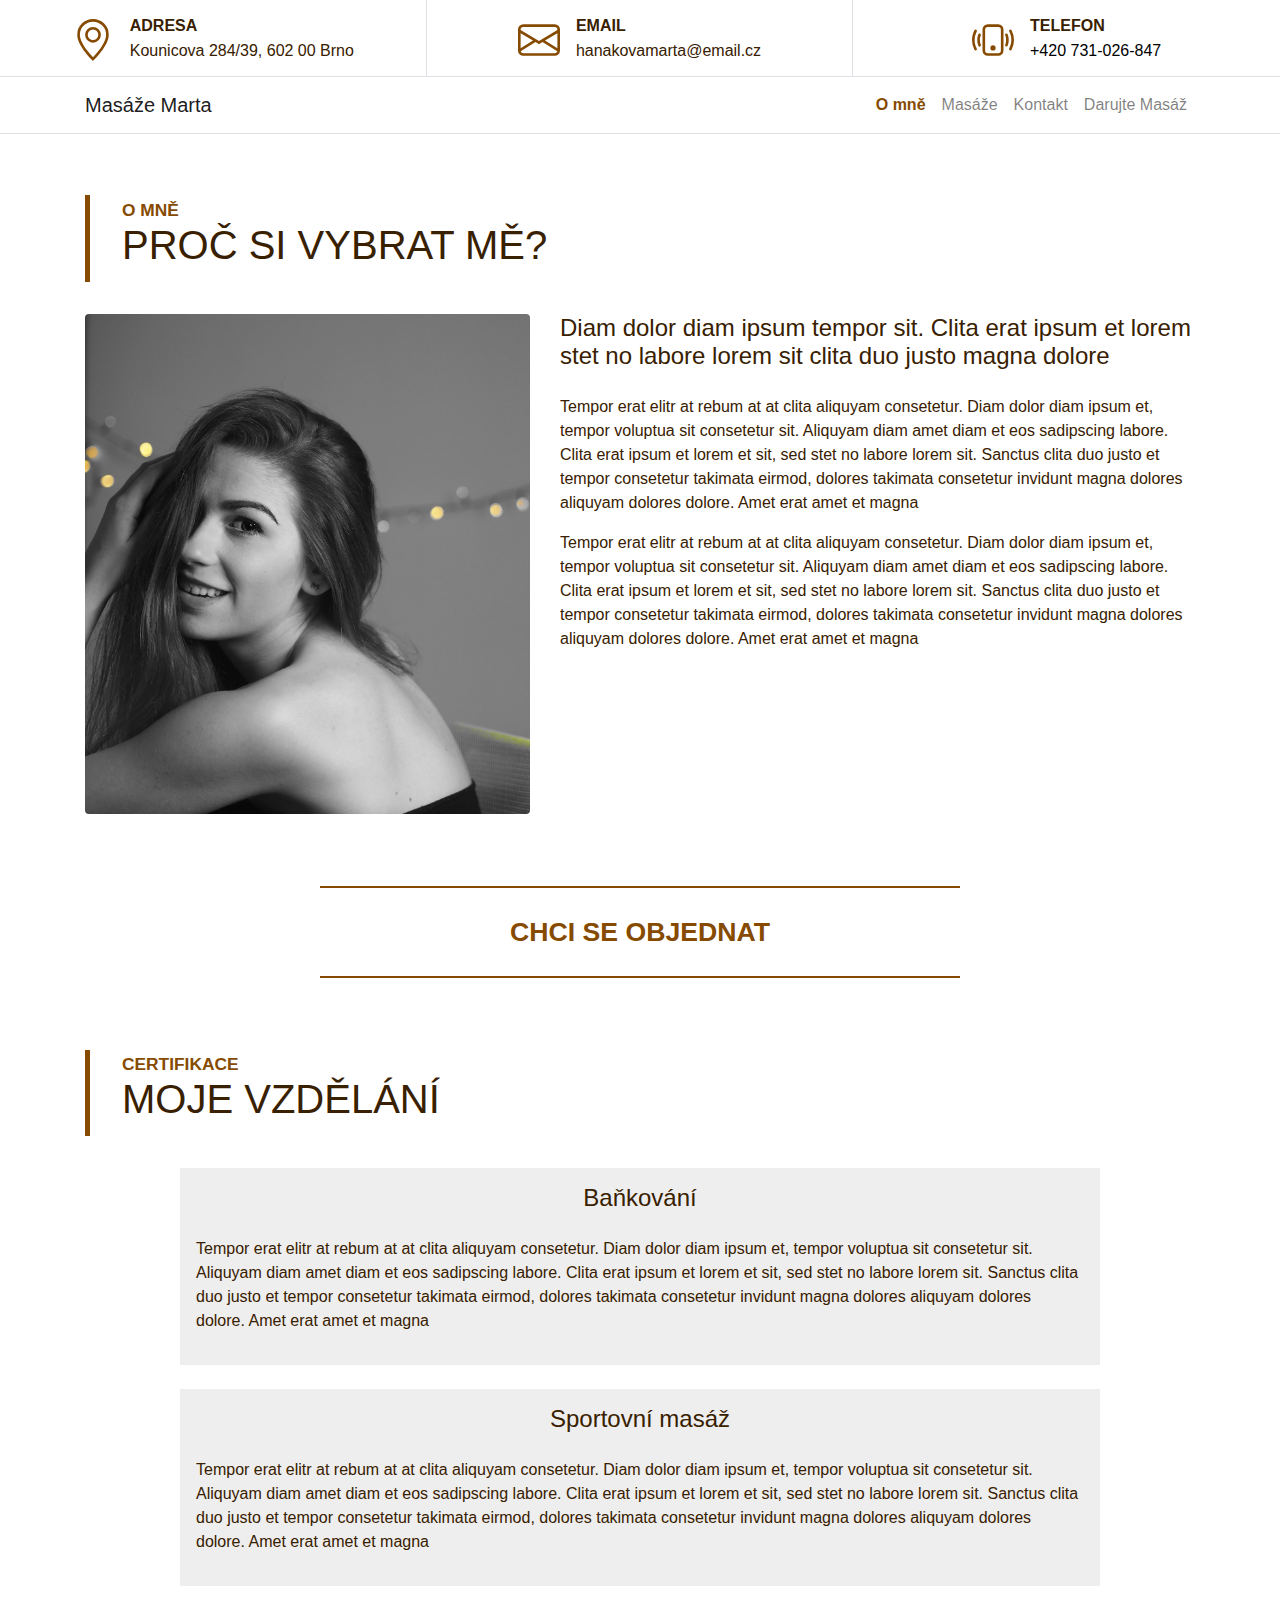
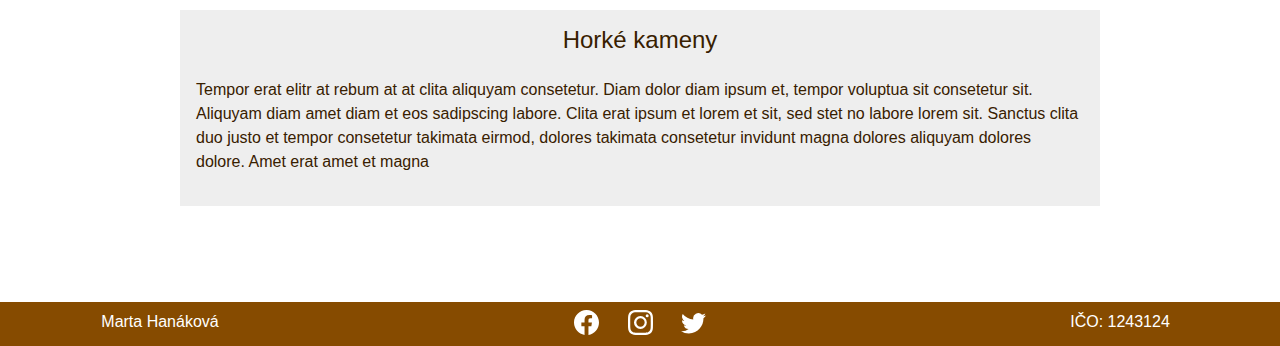
==== about.html @ 3f9da898 "init" ====
<!DOCTYPE html>
<html lang="en">


<head>
    <meta charset="utf-8">
    <title>Masáže Marta</title>
    <meta name="viewport" content="width=device-width, initial-scale=1">

    <link rel="stylesheet" href="css/header.css">
    <link rel="stylesheet" href="css/footer.css">
    <link rel="stylesheet" href="css/contact.css">
    <link rel="stylesheet" href="css/main.css">
    <link rel="stylesheet" href="lib/bootstrap/css/bootstrap.min.css">
</head>


<body>
    <div class="fixed-top" id="header">
        <div class="container-fluid border-bottom d-none d-lg-block" id="topbar">
            <div class="row gx-0">
                <div class="col-lg-4 text-center border-right py-2">
                    <div class="d-inline-flex align-items-center mt-2">
                        <svg xmlns="http://www.w3.org/2000/svg" width="42" height="42" fill="#864B00" class="bi bi-geo-alt" viewBox="0 0 16 16"> <path d="M12.166 8.94c-.524 1.062-1.234 2.12-1.96 3.07A31.493 31.493 0 0 1 8 14.58a31.481 31.481 0 0 1-2.206-2.57c-.726-.95-1.436-2.008-1.96-3.07C3.304 7.867 3 6.862 3 6a5 5 0 0 1 10 0c0 .862-.305 1.867-.834 2.94zM8 16s6-5.686 6-10A6 6 0 0 0 2 6c0 4.314 6 10 6 10z"/> <path d="M8 8a2 2 0 1 1 0-4 2 2 0 0 1 0 4zm0 1a3 3 0 1 0 0-6 3 3 0 0 0 0 6z"/> </svg>
                        <div class="text-start">
                            <h6>ADRESA</h6>
                            <span>Kounicova 284/39, 602 00 Brno</span>
                        </div>
                    </div>
                </div>
                <div class="col-lg-4 text-center border-right py-2">
                    <div class="d-inline-flex align-items-center mt-2">
                        <svg xmlns="http://www.w3.org/2000/svg" width="42" height="42" fill="#864B00" class="bi bi-envelope" viewBox="0 0 16 16"> <path d="M0 4a2 2 0 0 1 2-2h12a2 2 0 0 1 2 2v8a2 2 0 0 1-2 2H2a2 2 0 0 1-2-2V4Zm2-1a1 1 0 0 0-1 1v.217l7 4.2 7-4.2V4a1 1 0 0 0-1-1H2Zm13 2.383-4.708 2.825L15 11.105V5.383Zm-.034 6.876-5.64-3.471L8 9.583l-1.326-.795-5.64 3.47A1 1 0 0 0 2 13h12a1 1 0 0 0 .966-.741ZM1 11.105l4.708-2.897L1 5.383v5.722Z"/> </svg>
                        <div class="text">
                            <h6>EMAIL</h6>
                            <span>hanakovamarta@email.cz</span>
                        </div>
                    </div>
                </div>
                <div class="col-lg-4 text-center py-2">
                    <div class="d-inline-flex align-items-center mt-2">
                        <svg xmlns="http://www.w3.org/2000/svg" width="42" height="42" fill="#864B00" class="bi bi-phone-vibrate" viewBox="0 0 16 16"> <path d="M10 3a1 1 0 0 1 1 1v8a1 1 0 0 1-1 1H6a1 1 0 0 1-1-1V4a1 1 0 0 1 1-1h4zM6 2a2 2 0 0 0-2 2v8a2 2 0 0 0 2 2h4a2 2 0 0 0 2-2V4a2 2 0 0 0-2-2H6z"/> <path d="M8 12a1 1 0 1 0 0-2 1 1 0 0 0 0 2zM1.599 4.058a.5.5 0 0 1 .208.676A6.967 6.967 0 0 0 1 8c0 1.18.292 2.292.807 3.266a.5.5 0 0 1-.884.468A7.968 7.968 0 0 1 0 8c0-1.347.334-2.619.923-3.734a.5.5 0 0 1 .676-.208zm12.802 0a.5.5 0 0 1 .676.208A7.967 7.967 0 0 1 16 8a7.967 7.967 0 0 1-.923 3.734.5.5 0 0 1-.884-.468A6.967 6.967 0 0 0 15 8c0-1.18-.292-2.292-.807-3.266a.5.5 0 0 1 .208-.676zM3.057 5.534a.5.5 0 0 1 .284.648A4.986 4.986 0 0 0 3 8c0 .642.12 1.255.34 1.818a.5.5 0 1 1-.93.364A5.986 5.986 0 0 1 2 8c0-.769.145-1.505.41-2.182a.5.5 0 0 1 .647-.284zm9.886 0a.5.5 0 0 1 .648.284C13.855 6.495 14 7.231 14 8c0 .769-.145 1.505-.41 2.182a.5.5 0 0 1-.93-.364C12.88 9.255 13 8.642 13 8c0-.642-.12-1.255-.34-1.818a.5.5 0 0 1 .283-.648z"/> </svg>
                        <div class="text">
                            <h6>TELEFON</h6>
                            <span><a class="phone" href="tel:731-026-847">+420 731-026-847</a></span>
                        </div>
                    </div>
                </div>
            </div>
        </div>

        <nav class="navbar border-bottom navbar-expand-sm navbar-light" id="navbar">
            <div class="container">

                <div>
                    <a class="navbar-brand" href="index.html">Masáže Marta</a>
                </div>
                
                <button class="navbar-toggler" type="button" data-toggle="collapse" data-target="#navbar-collapse" aria-controls="navbar-collapse" aria-expanded="false" aria-label="Toggle navigation">
                    <svg xmlns="http://www.w3.org/2000/svg" width="28" height="28" fill="currentColor" class="bi bi-list" viewBox="0 0 16 16">
                        <path fill-rule="evenodd" d="M2.5 12a.5.5 0 0 1 .5-.5h10a.5.5 0 0 1 0 1H3a.5.5 0 0 1-.5-.5zm0-4a.5.5 0 0 1 .5-.5h10a.5.5 0 0 1 0 1H3a.5.5 0 0 1-.5-.5zm0-4a.5.5 0 0 1 .5-.5h10a.5.5 0 0 1 0 1H3a.5.5 0 0 1-.5-.5z"/>
                        </svg>
                </button>

                <div class="collapse navbar-collapse" id="navbar-collapse">
                    <ul class="navbar-nav">
                        <li class="nav-item">
                            <a class="nav-link hover-underline-animation nav-link-active" href="about.html">O mně</a>
                        </li>
                        <li class="nav-item">
                            <a class="nav-link hover-underline-animation" href="massages.html">Masáže</a>
                        </li>
                        <li class="nav-item">
                            <a class="nav-link hover-underline-animation" href="contact.html">Kontakt</a>
                        </li>
                        <li class="nav-item">
                            <a class="nav-link hover-underline-animation" href="tickets.html">Darujte Masáž</a>
                        </li>
                    </ul>
                </div>
            </div>
        </nav>
    </div>

    <div id="header-offset"></div>

    <div class="content contact" id="content">

        <div class="container py-5">
            <div class="headline">
                <h3>O MNĚ</h3>
                <h1>PROČ SI VYBRAT MĚ?</h1>
            </div>

            <div class="row pb-4">
                <div class="col-lg-5 mb-5 mb-lg-0" style="min-height: 500px;">
                    <div class="position-relative h-100">
                        <img class="position-absolute w-100 h-100 rounded" src="img/me.jpg" style="object-fit: cover;">
                    </div>
                </div>
                <div class="col-lg-7">
                    <h4 class="text-body mb-4">Diam dolor diam ipsum tempor sit. Clita erat ipsum et lorem stet no labore lorem sit clita duo justo magna dolore</h4>
                    <div>
                        <p>Tempor erat elitr at rebum at at clita aliquyam consetetur. Diam dolor diam ipsum et, tempor voluptua sit consetetur sit. Aliquyam diam amet diam et eos sadipscing labore. Clita erat ipsum et lorem et sit, sed stet no labore lorem sit. Sanctus clita duo justo et tempor consetetur takimata eirmod, dolores takimata consetetur invidunt magna dolores aliquyam dolores dolore. Amet erat amet et magna</p>
                        <p class="mb-0">Tempor erat elitr at rebum at at clita aliquyam consetetur. Diam dolor diam ipsum et, tempor voluptua sit consetetur sit. Aliquyam diam amet diam et eos sadipscing labore. Clita erat ipsum et lorem et sit, sed stet no labore lorem sit. Sanctus clita duo justo et tempor consetetur takimata eirmod, dolores takimata consetetur invidunt magna dolores aliquyam dolores dolore. Amet erat amet et magna</p>
                    </div>
                </div>
            </div>
        </div>

        <div class="text-center about-title-block py-4 mx-auto mb-4">
            <a href="contact.html" class="about-title">CHCI SE OBJEDNAT</a>
        </div>

        <div class="container py-5">
            <div class="headline">
                <h3>CERTIFIKACE</h3>
                <h1>MOJE VZDĚLÁNÍ</h1>
            </div>

            <div class="row pb-4">
                <div class="col-lg-10 mx-auto">
                    <div class="ref-block p-3 mb-4">
                        <h4 class="text-center mb-4">Baňkování</h4>
                        <p>Tempor erat elitr at rebum at at clita aliquyam consetetur. Diam dolor diam ipsum et, tempor voluptua sit consetetur sit. Aliquyam diam amet diam et eos sadipscing labore. Clita erat ipsum et lorem et sit, sed stet no labore lorem sit. Sanctus clita duo justo et tempor consetetur takimata eirmod, dolores takimata consetetur invidunt magna dolores aliquyam dolores dolore. Amet erat amet et magna</p>
                    </div>
                    <div class="ref-block p-3 mb-4 ">
                        <h4 class="text-center mb-4">Sportovní masáž</h4>
                        <p>Tempor erat elitr at rebum at at clita aliquyam consetetur. Diam dolor diam ipsum et, tempor voluptua sit consetetur sit. Aliquyam diam amet diam et eos sadipscing labore. Clita erat ipsum et lorem et sit, sed stet no labore lorem sit. Sanctus clita duo justo et tempor consetetur takimata eirmod, dolores takimata consetetur invidunt magna dolores aliquyam dolores dolore. Amet erat amet et magna</p>
                    </div>
                    <div class="ref-block p-3 mb-4">
                        <h4 class="text-center mb-4">Horké kameny</h4>
                        <p>Tempor erat elitr at rebum at at clita aliquyam consetetur. Diam dolor diam ipsum et, tempor voluptua sit consetetur sit. Aliquyam diam amet diam et eos sadipscing labore. Clita erat ipsum et lorem et sit, sed stet no labore lorem sit. Sanctus clita duo justo et tempor consetetur takimata eirmod, dolores takimata consetetur invidunt magna dolores aliquyam dolores dolore. Amet erat amet et magna</p>
                    </div>
                </div>
            </div>            
        </div>
    </div>

    <footer class="pb-1 pt-2">
        <div class="row text-center mx-0">
            <div class="col-sm-3">
                <span>
                    Marta Hanáková
                </span>
            </div>
            <div class="col-sm-6">
                <a href="#">
                    <svg xmlns="http://www.w3.org/2000/svg" width="25" height="25" fill="white" class="bi bi-facebook" viewBox="0 0 16 16">
                        <path d="M16 8.049c0-4.446-3.582-8.05-8-8.05C3.58 0-.002 3.603-.002 8.05c0 4.017 2.926 7.347 6.75 7.951v-5.625h-2.03V8.05H6.75V6.275c0-2.017 1.195-3.131 3.022-3.131.876 0 1.791.157 1.791.157v1.98h-1.009c-.993 0-1.303.621-1.303 1.258v1.51h2.218l-.354 2.326H9.25V16c3.824-.604 6.75-3.934 6.75-7.951z"/>
                    </svg>
                </a>
                <a href="#" class="px-4">
                    <svg xmlns="http://www.w3.org/2000/svg" width="25" height="25" fill="white" class="bi bi-instagram" viewBox="0 0 16 16">
                        <path d="M8 0C5.829 0 5.556.01 4.703.048 3.85.088 3.269.222 2.76.42a3.917 3.917 0 0 0-1.417.923A3.927 3.927 0 0 0 .42 2.76C.222 3.268.087 3.85.048 4.7.01 5.555 0 5.827 0 8.001c0 2.172.01 2.444.048 3.297.04.852.174 1.433.372 1.942.205.526.478.972.923 1.417.444.445.89.719 1.416.923.51.198 1.09.333 1.942.372C5.555 15.99 5.827 16 8 16s2.444-.01 3.298-.048c.851-.04 1.434-.174 1.943-.372a3.916 3.916 0 0 0 1.416-.923c.445-.445.718-.891.923-1.417.197-.509.332-1.09.372-1.942C15.99 10.445 16 10.173 16 8s-.01-2.445-.048-3.299c-.04-.851-.175-1.433-.372-1.941a3.926 3.926 0 0 0-.923-1.417A3.911 3.911 0 0 0 13.24.42c-.51-.198-1.092-.333-1.943-.372C10.443.01 10.172 0 7.998 0h.003zm-.717 1.442h.718c2.136 0 2.389.007 3.232.046.78.035 1.204.166 1.486.275.373.145.64.319.92.599.28.28.453.546.598.92.11.281.24.705.275 1.485.039.843.047 1.096.047 3.231s-.008 2.389-.047 3.232c-.035.78-.166 1.203-.275 1.485a2.47 2.47 0 0 1-.599.919c-.28.28-.546.453-.92.598-.28.11-.704.24-1.485.276-.843.038-1.096.047-3.232.047s-2.39-.009-3.233-.047c-.78-.036-1.203-.166-1.485-.276a2.478 2.478 0 0 1-.92-.598 2.48 2.48 0 0 1-.6-.92c-.109-.281-.24-.705-.275-1.485-.038-.843-.046-1.096-.046-3.233 0-2.136.008-2.388.046-3.231.036-.78.166-1.204.276-1.486.145-.373.319-.64.599-.92.28-.28.546-.453.92-.598.282-.11.705-.24 1.485-.276.738-.034 1.024-.044 2.515-.045v.002zm4.988 1.328a.96.96 0 1 0 0 1.92.96.96 0 0 0 0-1.92zm-4.27 1.122a4.109 4.109 0 1 0 0 8.217 4.109 4.109 0 0 0 0-8.217zm0 1.441a2.667 2.667 0 1 1 0 5.334 2.667 2.667 0 0 1 0-5.334z"/>
                    </svg>
                </a>
                <a href="#">
                    <svg xmlns="http://www.w3.org/2000/svg" width="25" height="25" fill="white" class="bi bi-twitter" viewBox="0 0 16 16">
                        <path d="M5.026 15c6.038 0 9.341-5.003 9.341-9.334 0-.14 0-.282-.006-.422A6.685 6.685 0 0 0 16 3.542a6.658 6.658 0 0 1-1.889.518 3.301 3.301 0 0 0 1.447-1.817 6.533 6.533 0 0 1-2.087.793A3.286 3.286 0 0 0 7.875 6.03a9.325 9.325 0 0 1-6.767-3.429 3.289 3.289 0 0 0 1.018 4.382A3.323 3.323 0 0 1 .64 6.575v.045a3.288 3.288 0 0 0 2.632 3.218 3.203 3.203 0 0 1-.865.115 3.23 3.23 0 0 1-.614-.057 3.283 3.283 0 0 0 3.067 2.277A6.588 6.588 0 0 1 .78 13.58a6.32 6.32 0 0 1-.78-.045A9.344 9.344 0 0 0 5.026 15z"/>
                    </svg>
                </a>
            </div>
            <div class="col-sm-3">
                <span>
                    IČO: 1243124
                </span>
            </div>
        </div>
    </footer>
</body>

<script src="lib/jquery/jquery-3.6.3.min.js.js"></script> 
<script src="lib/bootstrap/js/bootstrap.min.js"></script>
<script src="js/main.js"></script> 

</html>
---- css/header.css ----
#header {
    transition: 0.5s;
}

#topbar {
    transition: 0.5s;
}

#topbar h6 {
    text-align: left;
    margin-bottom: .25rem;
    font-weight: bold;
}

#topbar svg {
    margin-right: 1rem;
}

#header {
    background-color: white;
}

#navbar-collapse {
    flex-grow: 0;
}

#header-offset {
    margin-top: 8.2rem;
}

@media only screen and (max-width: 991px) {
    #header-offset {
        margin-top: 3.5rem;
    }
}

.hover-underline-animation {
    display: inline-block;
    position: relative;
    color: #864B00;
}

.hover-underline-animation::after {
    content: '';
    position: absolute;
    width: 100%;
    transform: scaleX(0);
    height: 2px;
    bottom: 0;
    left: 0;
    background-color: #864B00;
    transform-origin: bottom right;
    transition: transform 0.25s ease-out;
}

.hover-underline-animation:hover::after {
    transform: scaleX(1);
    transform-origin: bottom left;
}

.nav-link-active {
    color: #864B00 !important;
    font-weight: bold;
}
---- css/footer.css ----
footer {
    background-color: #864B00;
    color: white;
    width: 100%;
}
---- css/contact.css ----
.contact-block{
    background: -webkit-linear-gradient(left, #864B00, #7e4700);
}

.contact-form{
    border-radius: 2rem;
    background: white;
    margin-top: 10%;
    margin-bottom: 5%;
    width: 70%;
}

.contact-form .form-control{
    border-radius: .8rem;
}

.contact-image img{
    width: 11%;
    margin-top: -4%;
}

.contact-form form{
    padding: 11%;
}

.contact-form form .row{
    margin-bottom: -7%;
}

.contact-form h3{
    margin-bottom: 8%;
    margin-top: -10%;
    color: #382000;
}

.contact-form .btnContact {
    width: 50%;
    border: none;
    border-radius: 1rem;
    padding: 1.5%;
    background: #864B00;
    font-weight: 600;
    color: #fff;
    cursor: pointer;
}

.btnContactSubmit {
    width: 50%;
    border-radius: 1rem;
    padding: 1.5%;
    color: #fff;
    background-color: #864B00;
    border: none;
    cursor: pointer;    
}

.btnContact {
    transition: 0.5s;
}

.btnContact:after {
    position: absolute;
    opacity: 0;  
    top: 14px;
    right: -20px;
}
    
.btnContact:hover{
    padding-right: 24px;
    padding-left: 8px;
    background-color: #864B00;
}
    
.btnContact:hover:after {
    opacity: 1;
    right: 10px;
}

.contact-headline {
    font-size: 18pt;
    color: #864B00;
    padding-left: 1rem;
    margin: auto 1rem;
    border-bottom: 1px solid;
    padding-right: 1rem;
}

.contact-text {
    padding-left: 4rem;
    padding-top: .5rem;
    padding-bottom: 1.5rem;
}

#header-offset {
    padding-top: 1rem;
}

.faq {
    width: 100%;
    text-align: left !important;
}

.phone {
    color: black;
}
---- css/main.css ----
.headline {
    color: #864B00;
    border-left: 5px solid;
    padding: .3rem 0 .3rem 2rem;
    margin-bottom: 2rem;
}

.headline h1 {
    color: #382000;
}

.headline h3 {
    margin: 0;
    font-size: 13pt;
    font-weight: bold;
}

.ref-block {
    background-color: rgb(238, 238, 238);
}

.about-title-block {
    width: 50%;
    border-bottom: 2px solid #864B00;
    border-top: 2px solid #864B00;
}

.about-title {
    font-size: 20pt;
    color: #864B00;
    text-align: center;
    font-weight: bold;
    transition: 0.5s;
    position: relative;
    text-decoration: none;
}

.about-title:hover{
    color: #6a4a5b;
    text-decoration: none;
}   

  
.about-title::before {
    content: "";
    position: absolute;
    display: block;
    width: 100%;
    height: 2px;
    bottom: 0;
    left: 0;
    background-color: #6a4a5b;
    transform: scaleX(0);
    transition: transform 0.3s ease;
}
  
.about-title:hover::before {
    transform: scaleX(1);
}
  
.map {
    max-width: 600px !important;
}

body {
    color: #382000 !important;
}
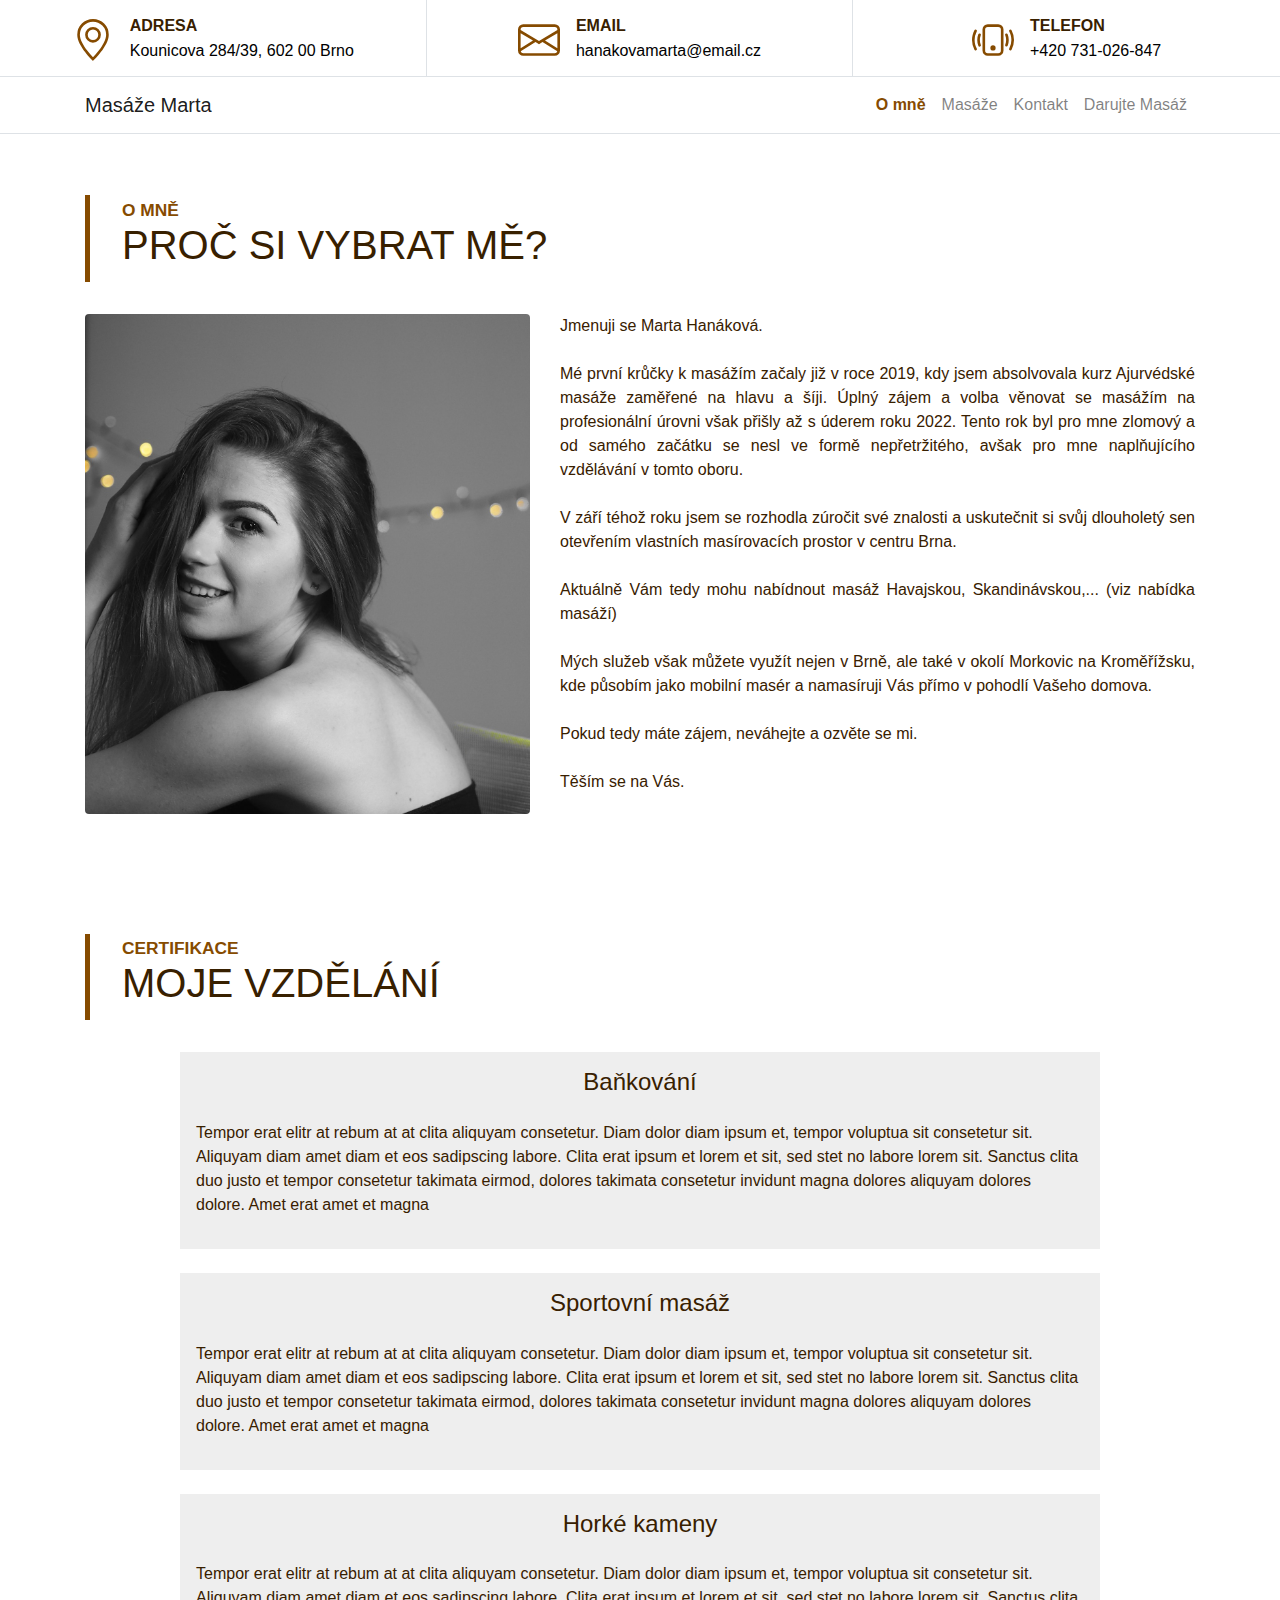
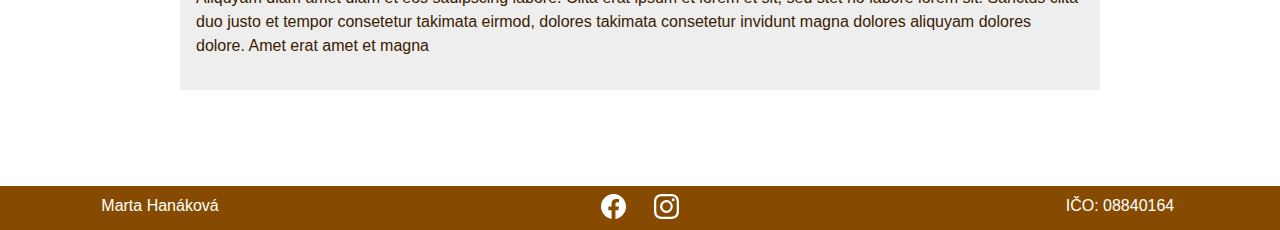
==== commit f6a111fc: "edits" ====
--- a/about.html
+++ b/about.html
@@ -24,7 +24,7 @@
                         <svg xmlns="http://www.w3.org/2000/svg" width="42" height="42" fill="#864B00" class="bi bi-geo-alt" viewBox="0 0 16 16"> <path d="M12.166 8.94c-.524 1.062-1.234 2.12-1.96 3.07A31.493 31.493 0 0 1 8 14.58a31.481 31.481 0 0 1-2.206-2.57c-.726-.95-1.436-2.008-1.96-3.07C3.304 7.867 3 6.862 3 6a5 5 0 0 1 10 0c0 .862-.305 1.867-.834 2.94zM8 16s6-5.686 6-10A6 6 0 0 0 2 6c0 4.314 6 10 6 10z"/> <path d="M8 8a2 2 0 1 1 0-4 2 2 0 0 1 0 4zm0 1a3 3 0 1 0 0-6 3 3 0 0 0 0 6z"/> </svg>
                         <div class="text-start">
                             <h6>ADRESA</h6>
-                            <span>Kounicova 284/39, 602 00 Brno</span>
+                            <span><a class="phone" href="http://maps.google.com/?q=Kounicova 284/39, 602 00 Brno">Kounicova 284/39, 602 00 Brno</a></span>
                         </div>
                     </div>
                 </div>
@@ -33,7 +33,7 @@
                         <svg xmlns="http://www.w3.org/2000/svg" width="42" height="42" fill="#864B00" class="bi bi-envelope" viewBox="0 0 16 16"> <path d="M0 4a2 2 0 0 1 2-2h12a2 2 0 0 1 2 2v8a2 2 0 0 1-2 2H2a2 2 0 0 1-2-2V4Zm2-1a1 1 0 0 0-1 1v.217l7 4.2 7-4.2V4a1 1 0 0 0-1-1H2Zm13 2.383-4.708 2.825L15 11.105V5.383Zm-.034 6.876-5.64-3.471L8 9.583l-1.326-.795-5.64 3.47A1 1 0 0 0 2 13h12a1 1 0 0 0 .966-.741ZM1 11.105l4.708-2.897L1 5.383v5.722Z"/> </svg>
                         <div class="text">
                             <h6>EMAIL</h6>
-                            <span>hanakovamarta@email.cz</span>
+                            <span><a class="phone" href="mailto:hanakovamarta@email.cz">hanakovamarta@email.cz</a></span>
                         </div>
                     </div>
                 </div>
@@ -99,17 +99,27 @@
                     </div>
                 </div>
                 <div class="col-lg-7">
-                    <h4 class="text-body mb-4">Diam dolor diam ipsum tempor sit. Clita erat ipsum et lorem stet no labore lorem sit clita duo justo magna dolore</h4>
                     <div>
-                        <p>Tempor erat elitr at rebum at at clita aliquyam consetetur. Diam dolor diam ipsum et, tempor voluptua sit consetetur sit. Aliquyam diam amet diam et eos sadipscing labore. Clita erat ipsum et lorem et sit, sed stet no labore lorem sit. Sanctus clita duo justo et tempor consetetur takimata eirmod, dolores takimata consetetur invidunt magna dolores aliquyam dolores dolore. Amet erat amet et magna</p>
-                        <p class="mb-0">Tempor erat elitr at rebum at at clita aliquyam consetetur. Diam dolor diam ipsum et, tempor voluptua sit consetetur sit. Aliquyam diam amet diam et eos sadipscing labore. Clita erat ipsum et lorem et sit, sed stet no labore lorem sit. Sanctus clita duo justo et tempor consetetur takimata eirmod, dolores takimata consetetur invidunt magna dolores aliquyam dolores dolore. Amet erat amet et magna</p>
+                        <p class="text-justify">
+                            Jmenuji se Marta Hanáková.
+                            <br><br>
+                            Mé první krůčky k masážím začaly již v roce 2019, kdy jsem absolvovala kurz Ajurvédské masáže zaměřené na hlavu a šíji.
+                            Úplný zájem a volba věnovat se masážím na profesionální úrovni však přišly až s úderem roku 2022. 
+                            Tento rok byl pro mne zlomový a od samého začátku se nesl ve formě nepřetržitého, avšak pro mne naplňujícího vzdělávání v tomto oboru.
+                            <br><br>
+                            V září téhož roku jsem se rozhodla zúročit své znalosti a uskutečnit si svůj dlouholetý sen otevřením vlastních masírovacích prostor v centru Brna.
+                            <br><br>
+                            Aktuálně Vám tedy mohu nabídnout masáž Havajskou, Skandinávskou,... (viz nabídka masáží)
+                            <br><br>
+                            Mých služeb však můžete využít nejen v Brně, ale také v okolí Morkovic na Kroměřížsku, kde působím jako mobilní masér a namasíruji Vás přímo v pohodlí Vašeho domova. 
+                            <br><br>
+                            Pokud tedy máte zájem, neváhejte a ozvěte se mi.
+                            <br><br>
+                            Těším se na Vás.
+                        </p>
                     </div>
                 </div>
             </div>
-        </div>
-
-        <div class="text-center about-title-block py-4 mx-auto mb-4">
-            <a href="contact.html" class="about-title">CHCI SE OBJEDNAT</a>
         </div>
 
         <div class="container py-5">
@@ -145,25 +155,20 @@
                 </span>
             </div>
             <div class="col-sm-6">
-                <a href="#">
+                <a href="https://www.facebook.com/profile.php?id=100089606243528" target="_blank">
                     <svg xmlns="http://www.w3.org/2000/svg" width="25" height="25" fill="white" class="bi bi-facebook" viewBox="0 0 16 16">
                         <path d="M16 8.049c0-4.446-3.582-8.05-8-8.05C3.58 0-.002 3.603-.002 8.05c0 4.017 2.926 7.347 6.75 7.951v-5.625h-2.03V8.05H6.75V6.275c0-2.017 1.195-3.131 3.022-3.131.876 0 1.791.157 1.791.157v1.98h-1.009c-.993 0-1.303.621-1.303 1.258v1.51h2.218l-.354 2.326H9.25V16c3.824-.604 6.75-3.934 6.75-7.951z"/>
                     </svg>
                 </a>
-                <a href="#" class="px-4">
+                <a href="https://www.instagram.com/masaze_marta/" class="pl-4" target="_blank">
                     <svg xmlns="http://www.w3.org/2000/svg" width="25" height="25" fill="white" class="bi bi-instagram" viewBox="0 0 16 16">
                         <path d="M8 0C5.829 0 5.556.01 4.703.048 3.85.088 3.269.222 2.76.42a3.917 3.917 0 0 0-1.417.923A3.927 3.927 0 0 0 .42 2.76C.222 3.268.087 3.85.048 4.7.01 5.555 0 5.827 0 8.001c0 2.172.01 2.444.048 3.297.04.852.174 1.433.372 1.942.205.526.478.972.923 1.417.444.445.89.719 1.416.923.51.198 1.09.333 1.942.372C5.555 15.99 5.827 16 8 16s2.444-.01 3.298-.048c.851-.04 1.434-.174 1.943-.372a3.916 3.916 0 0 0 1.416-.923c.445-.445.718-.891.923-1.417.197-.509.332-1.09.372-1.942C15.99 10.445 16 10.173 16 8s-.01-2.445-.048-3.299c-.04-.851-.175-1.433-.372-1.941a3.926 3.926 0 0 0-.923-1.417A3.911 3.911 0 0 0 13.24.42c-.51-.198-1.092-.333-1.943-.372C10.443.01 10.172 0 7.998 0h.003zm-.717 1.442h.718c2.136 0 2.389.007 3.232.046.78.035 1.204.166 1.486.275.373.145.64.319.92.599.28.28.453.546.598.92.11.281.24.705.275 1.485.039.843.047 1.096.047 3.231s-.008 2.389-.047 3.232c-.035.78-.166 1.203-.275 1.485a2.47 2.47 0 0 1-.599.919c-.28.28-.546.453-.92.598-.28.11-.704.24-1.485.276-.843.038-1.096.047-3.232.047s-2.39-.009-3.233-.047c-.78-.036-1.203-.166-1.485-.276a2.478 2.478 0 0 1-.92-.598 2.48 2.48 0 0 1-.6-.92c-.109-.281-.24-.705-.275-1.485-.038-.843-.046-1.096-.046-3.233 0-2.136.008-2.388.046-3.231.036-.78.166-1.204.276-1.486.145-.373.319-.64.599-.92.28-.28.546-.453.92-.598.282-.11.705-.24 1.485-.276.738-.034 1.024-.044 2.515-.045v.002zm4.988 1.328a.96.96 0 1 0 0 1.92.96.96 0 0 0 0-1.92zm-4.27 1.122a4.109 4.109 0 1 0 0 8.217 4.109 4.109 0 0 0 0-8.217zm0 1.441a2.667 2.667 0 1 1 0 5.334 2.667 2.667 0 0 1 0-5.334z"/>
-                    </svg>
-                </a>
-                <a href="#">
-                    <svg xmlns="http://www.w3.org/2000/svg" width="25" height="25" fill="white" class="bi bi-twitter" viewBox="0 0 16 16">
-                        <path d="M5.026 15c6.038 0 9.341-5.003 9.341-9.334 0-.14 0-.282-.006-.422A6.685 6.685 0 0 0 16 3.542a6.658 6.658 0 0 1-1.889.518 3.301 3.301 0 0 0 1.447-1.817 6.533 6.533 0 0 1-2.087.793A3.286 3.286 0 0 0 7.875 6.03a9.325 9.325 0 0 1-6.767-3.429 3.289 3.289 0 0 0 1.018 4.382A3.323 3.323 0 0 1 .64 6.575v.045a3.288 3.288 0 0 0 2.632 3.218 3.203 3.203 0 0 1-.865.115 3.23 3.23 0 0 1-.614-.057 3.283 3.283 0 0 0 3.067 2.277A6.588 6.588 0 0 1 .78 13.58a6.32 6.32 0 0 1-.78-.045A9.344 9.344 0 0 0 5.026 15z"/>
                     </svg>
                 </a>
             </div>
             <div class="col-sm-3">
                 <span>
-                    IČO: 1243124
+                    IČO: 08840164
                 </span>
             </div>
         </div>
